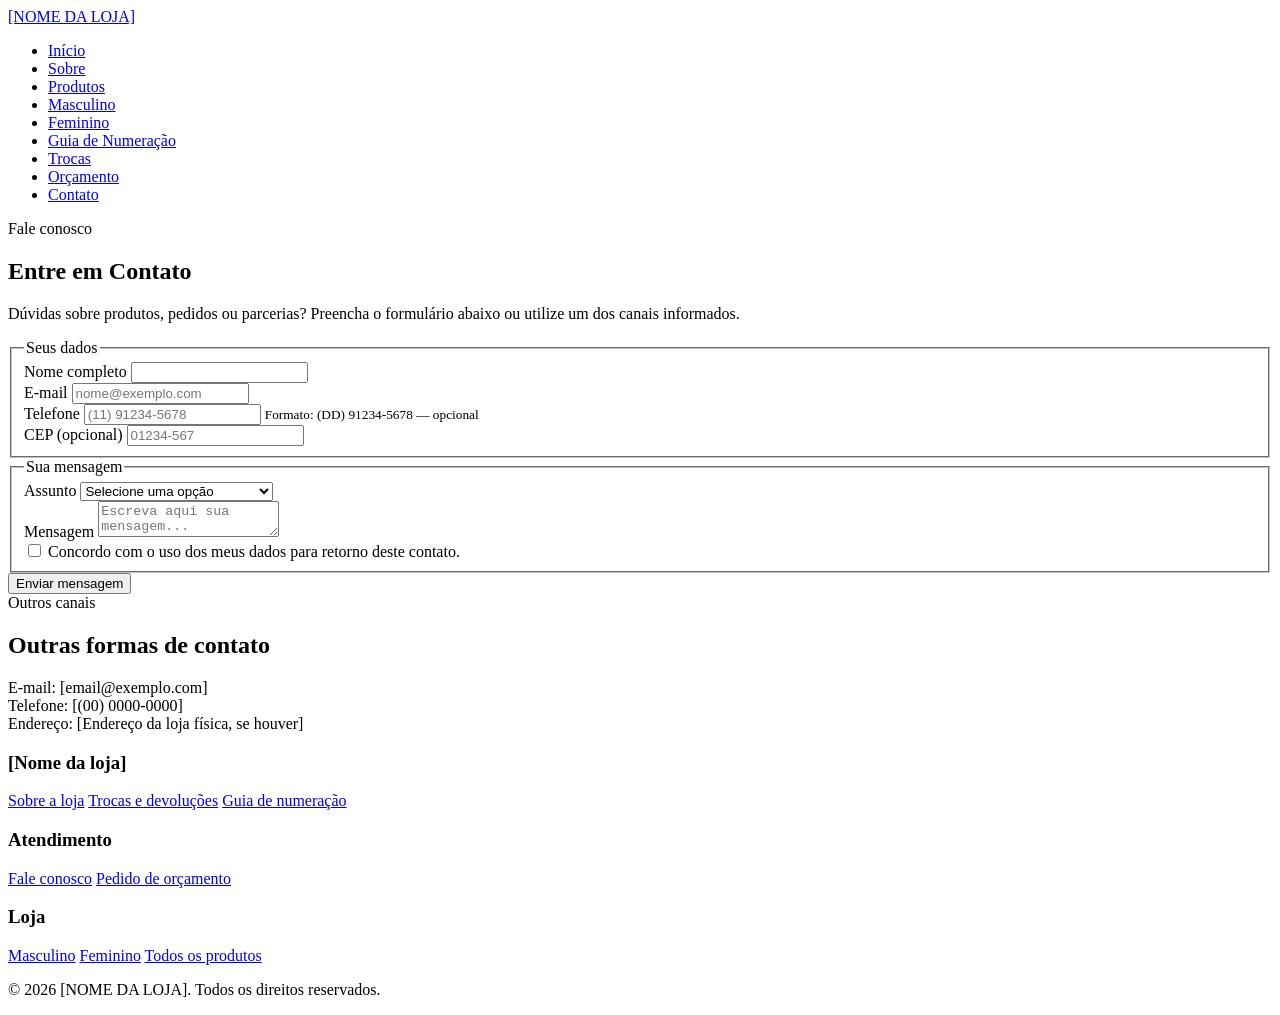
==== contato.html @ acfb361a "Add files via upload" ====
<!DOCTYPE html>
<html lang="pt-BR">
<head>
  <meta charset="UTF-8">
  <meta name="viewport" content="width=device-width, initial-scale=1.0">
  <title>Contato — [NOME DA LOJA]</title>
  <meta name="description" content="Fale com a equipe da [NOME DA LOJA].">
  <link rel="stylesheet" href="css/style.css">
</head>
<body>

  <header>
    <div class="header-conteudo">
      <a href="index.html" class="logo">[NOME DA LOJA]</a>
      <nav aria-label="Navegação principal">
        <ul>
          <li><a href="index.html">Início</a></li>
          <li><a href="sobre.html">Sobre</a></li>
          <li><a href="produtos.html">Produtos</a></li>
          <li><a href="masculino.html">Masculino</a></li>
          <li><a href="feminino.html">Feminino</a></li>
          <li><a href="guia-de-numeracao.html">Guia de Numeração</a></li>
          <li><a href="trocas-e-devolucoes.html">Trocas</a></li>
          <li><a href="orcamento.html">Orçamento</a></li>
          <li><a href="contato.html" aria-current="page">Contato</a></li>
        </ul>
      </nav>
    </div>
  </header>

  <main>
    <section aria-labelledby="titulo-contato">
      <span class="eyebrow">Fale conosco</span>
      <h1 id="titulo-contato">Entre em Contato</h1>
      <p>Dúvidas sobre produtos, pedidos ou parcerias? Preencha o formulário
        abaixo ou utilize um dos canais informados.</p>

      <form action="#" method="post" novalidate>

        <fieldset>
          <legend>Seus dados</legend>

          <div class="campo">
            <label for="nome-contato">Nome completo</label>
            <input type="text" id="nome-contato" name="nome" required minlength="3" maxlength="80" autocomplete="name">
          </div>

          <div class="campo">
            <label for="email-contato">E-mail</label>
            <input type="email" id="email-contato" name="email" required autocomplete="email" placeholder="nome@exemplo.com">
          </div>

          <div class="campo">
            <label for="telefone-contato">Telefone</label>
            <input type="tel" id="telefone-contato" name="telefone"
                   pattern="\(\d{2}\)\s?\d{4,5}-\d{4}"
                   placeholder="(11) 91234-5678"
                   autocomplete="tel">
            <small class="ajuda">Formato: (DD) 91234-5678 — opcional</small>
          </div>

          <div class="campo">
            <label for="cep-contato">CEP (opcional)</label>
            <input type="text" id="cep-contato" name="cep"
                   pattern="\d{5}-?\d{3}"
                   placeholder="01234-567"
                   autocomplete="postal-code">
          </div>
        </fieldset>

        <fieldset>
          <legend>Sua mensagem</legend>

          <div class="campo">
            <label for="assunto">Assunto</label>
            <select id="assunto" name="assunto" required>
              <option value="" selected disabled>Selecione uma opção</option>
              <option value="duvida">Dúvida sobre produto</option>
              <option value="pedido">Acompanhamento de pedido</option>
              <option value="troca">Troca ou devolução</option>
              <option value="outro">Outro assunto</option>
            </select>
          </div>

          <div class="campo">
            <label for="mensagem-contato">Mensagem</label>
            <textarea id="mensagem-contato" name="mensagem" required minlength="10" maxlength="500"
              placeholder="Escreva aqui sua mensagem..."></textarea>
          </div>

          <div class="campo">
            <label>
              <input type="checkbox" id="aceite" name="aceite" required style="width:auto; display:inline-block;">
              Concordo com o uso dos meus dados para retorno deste contato.
            </label>
          </div>
        </fieldset>

        <button type="submit" class="btn btn-primario">Enviar mensagem</button>
      </form>
    </section>

    <section aria-labelledby="titulo-canais">
      <span class="eyebrow">Outros canais</span>
      <h2 id="titulo-canais">Outras formas de contato</h2>
      <p>E-mail: [email@exemplo.com]<br>
        Telefone: [(00) 0000-0000]<br>
        Endereço: [Endereço da loja física, se houver]</p>
    </section>
  </main>

  <footer>
    <div class="footer-conteudo">
      <div>
        <h3>[Nome da loja]</h3>
        <a href="sobre.html">Sobre a loja</a>
        <a href="trocas-e-devolucoes.html">Trocas e devoluções</a>
        <a href="guia-de-numeracao.html">Guia de numeração</a>
      </div>
      <div>
        <h3>Atendimento</h3>
        <a href="contato.html">Fale conosco</a>
        <a href="orcamento.html">Pedido de orçamento</a>
      </div>
      <div>
        <h3>Loja</h3>
        <a href="masculino.html">Masculino</a>
        <a href="feminino.html">Feminino</a>
        <a href="produtos.html">Todos os produtos</a>
      </div>
    </div>
    <p class="footer-copy">&copy; 2026 [NOME DA LOJA]. Todos os direitos reservados.</p>
  </footer>

</body>
</html>
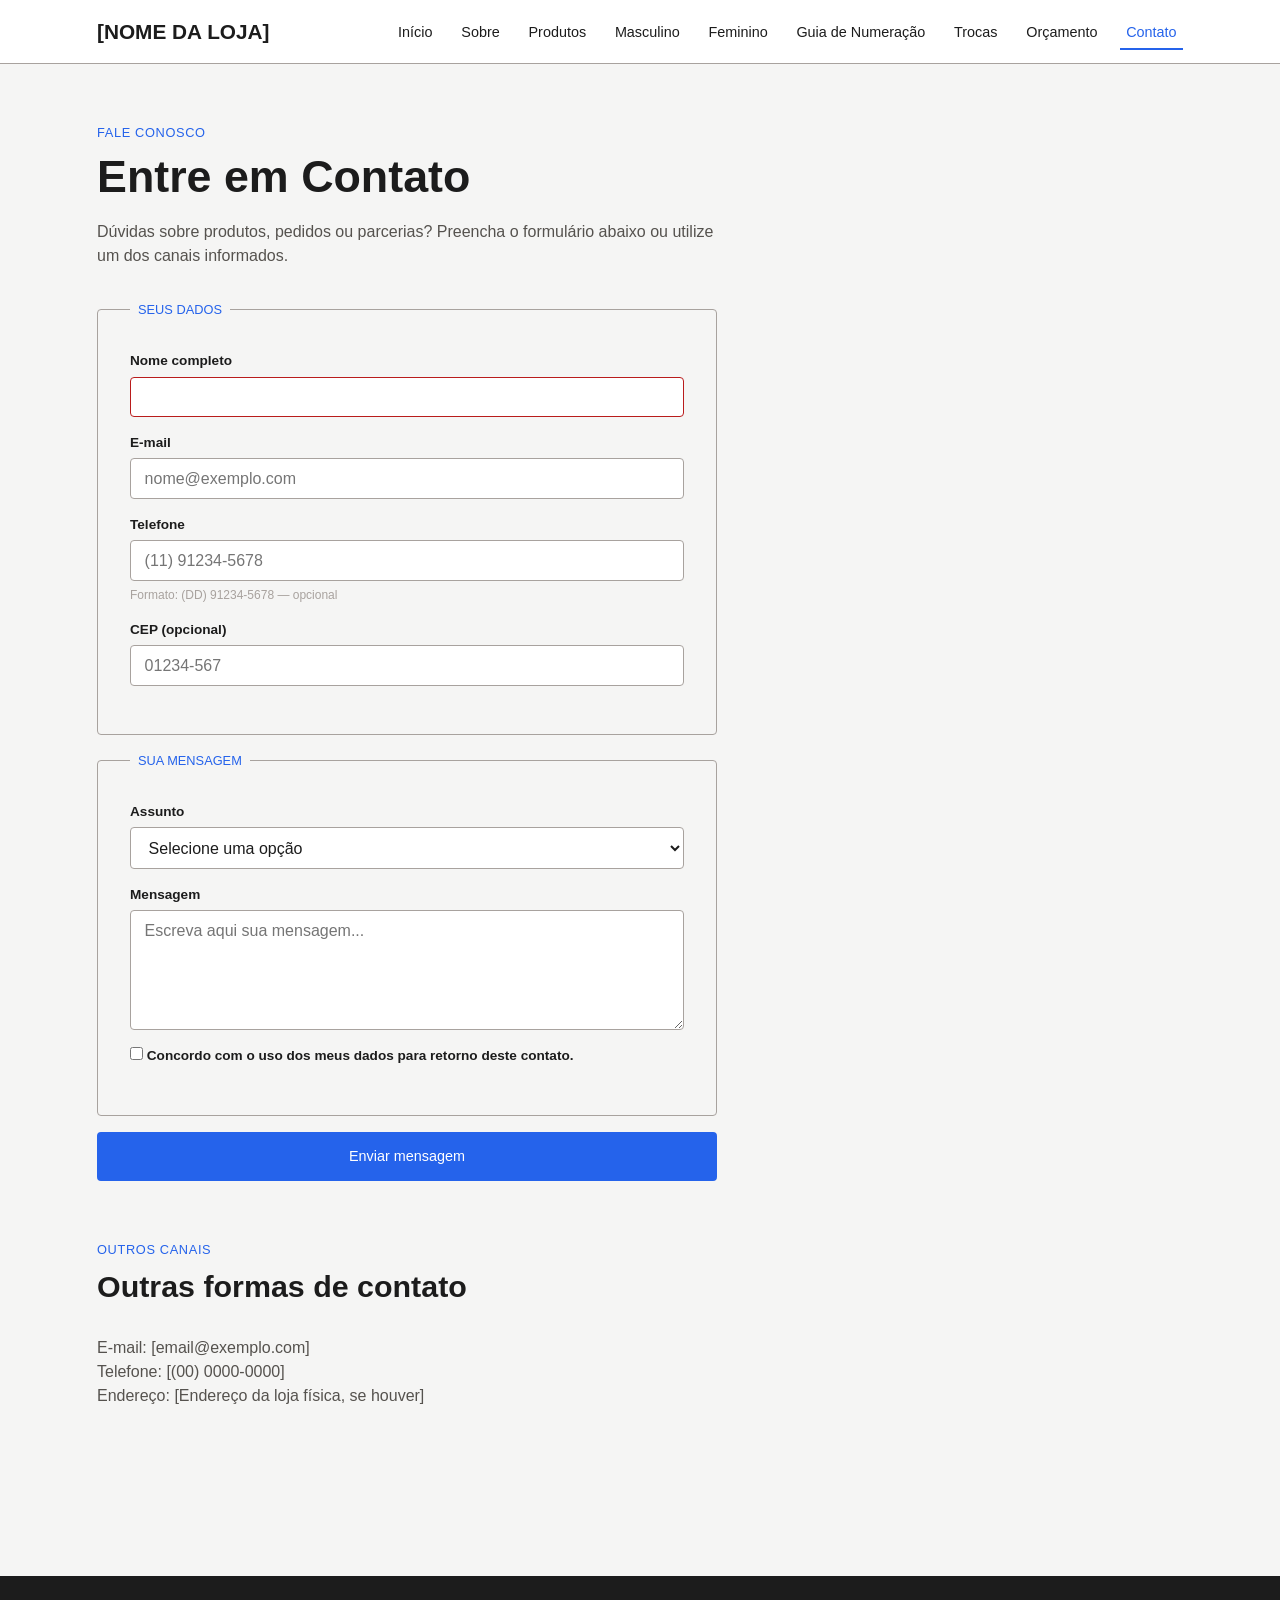
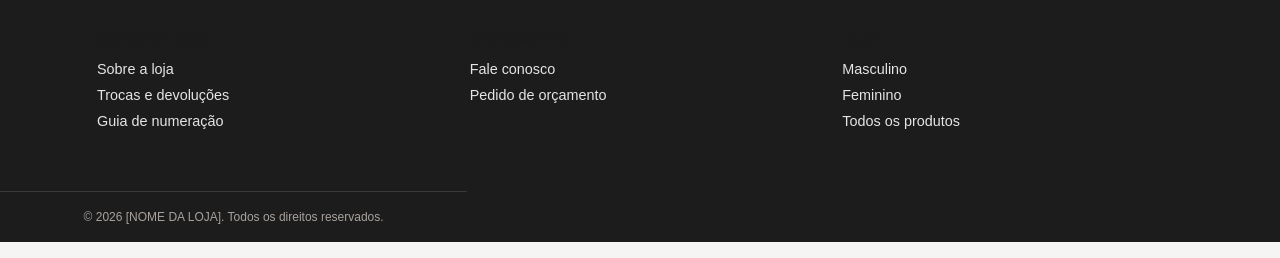
==== commit f9bcbde2: "Update contato.html" ====
--- a/contato.html
+++ b/contato.html
@@ -5,7 +5,7 @@
   <meta name="viewport" content="width=device-width, initial-scale=1.0">
   <title>Contato — [NOME DA LOJA]</title>
   <meta name="description" content="Fale com a equipe da [NOME DA LOJA].">
-  <link rel="stylesheet" href="css/style.css">
+  <link rel="stylesheet" href="style.css">
 </head>
 <body>
 
--- a/style.css
+++ b/style.css
@@ -0,0 +1,477 @@
+/* ============================================================
+   style.css — CSS único e principal do site
+   Substitua as variáveis de cor/fonte em :root pela identidade
+   visual real da loja. O restante do arquivo não precisa mudar.
+
+   Organização:
+   1. Reset/base
+   2. Variáveis (EDITAR AQUI a identidade visual)
+   3. Layout global (header, nav, main, footer)
+   4. Tipografia
+   5. Componentes (botões, cards, tabelas, formulários, mídia)
+   6. Utilitários
+   7. Responsividade
+   ============================================================ */
+
+/* ------------------------------------------------------------
+   1. RESET / BASE
+   ------------------------------------------------------------ */
+*, *::before, *::after {
+  box-sizing: border-box;
+  margin: 0;
+  padding: 0;
+}
+
+img, video {
+  max-width: 100%;
+  display: block;
+}
+
+a {
+  color: inherit;
+  text-decoration: none;
+}
+
+ul {
+  list-style: none;
+}
+
+button {
+  font: inherit;
+  cursor: pointer;
+}
+
+/* ------------------------------------------------------------
+   2. VARIÁVEIS — troque pela identidade visual real da loja
+   ------------------------------------------------------------ */
+:root {
+  /* Paleta (placeholder neutro — substituir) */
+  --cor-fundo: #F5F5F4;
+  --cor-fundo-alt: #E7E5E4;
+  --cor-texto: #1C1C1C;
+  --cor-texto-suave: #55524E;
+  --cor-borda: #A8A29E;
+  --cor-primaria: #2563EB;
+  --cor-primaria-escura: #1D4ED8;
+  --cor-sucesso: #15803D;
+  --cor-branco: #FFFFFF;
+
+  /* Tipografia (placeholder — substituir pela fonte da marca) */
+  --fonte-titulo: Arial, Helvetica, sans-serif;
+  --fonte-corpo: Arial, Helvetica, sans-serif;
+  --fonte-mono: "Courier New", monospace;
+
+  /* Espaçamento */
+  --espaco-xs: 0.5rem;
+  --espaco-sm: 1rem;
+  --espaco-md: 2rem;
+  --espaco-lg: 3.5rem;
+
+  /* Layout */
+  --largura-maxima: 1150px;
+  --raio-borda: 4px;
+}
+
+/* ------------------------------------------------------------
+   3. LAYOUT GLOBAL
+   ------------------------------------------------------------ */
+body {
+  font-family: var(--fonte-corpo);
+  background-color: var(--cor-fundo);
+  color: var(--cor-texto);
+  line-height: 1.5;
+}
+
+header {
+  background-color: var(--cor-branco);
+  border-bottom: 1px solid var(--cor-borda);
+}
+
+.header-conteudo {
+  max-width: var(--largura-maxima);
+  margin: 0 auto;
+  display: flex;
+  align-items: center;
+  justify-content: space-between;
+  padding: var(--espaco-sm) var(--espaco-md);
+  flex-wrap: wrap;
+  gap: var(--espaco-sm);
+}
+
+.logo {
+  font-family: var(--fonte-titulo);
+  font-weight: bold;
+  font-size: 1.3rem;
+}
+
+nav ul {
+  display: flex;
+  gap: var(--espaco-sm);
+  flex-wrap: wrap;
+}
+
+nav a {
+  font-size: 0.9rem;
+  padding: var(--espaco-xs) 0.4rem;
+  border-bottom: 2px solid transparent;
+}
+
+nav a:hover,
+nav a:focus-visible,
+nav a[aria-current="page"] {
+  border-bottom-color: var(--cor-primaria);
+  color: var(--cor-primaria);
+}
+
+main {
+  max-width: var(--largura-maxima);
+  margin: 0 auto;
+  padding: var(--espaco-lg) var(--espaco-md);
+}
+
+footer {
+  background-color: var(--cor-texto);
+  color: var(--cor-fundo-alt);
+  margin-top: var(--espaco-lg);
+}
+
+.footer-conteudo {
+  max-width: var(--largura-maxima);
+  margin: 0 auto;
+  padding: var(--espaco-lg) var(--espaco-md);
+  display: grid;
+  grid-template-columns: repeat(3, 1fr);
+  gap: var(--espaco-md);
+}
+
+.footer-conteudo h3 {
+  font-size: 0.85rem;
+  text-transform: uppercase;
+  margin-bottom: var(--espaco-xs);
+}
+
+.footer-conteudo a {
+  display: block;
+  font-size: 0.9rem;
+  padding: 0.15rem 0;
+  color: var(--cor-fundo-alt);
+}
+
+.footer-conteudo a:hover {
+  text-decoration: underline;
+}
+
+.footer-copy {
+  text-align: center;
+  font-size: 0.75rem;
+  padding: var(--espaco-sm);
+  border-top: 1px solid #3a3a3a;
+  color: var(--cor-borda);
+}
+
+/* ------------------------------------------------------------
+   4. TIPOGRAFIA
+   ------------------------------------------------------------ */
+h1, h2, h3 {
+  font-family: var(--fonte-titulo);
+  line-height: 1.2;
+  color: var(--cor-texto);
+}
+
+h1 { font-size: clamp(1.9rem, 4vw, 2.8rem); margin-bottom: var(--espaco-sm); }
+h2 { font-size: clamp(1.4rem, 3vw, 1.9rem); margin-bottom: var(--espaco-md); }
+h3 { font-size: 1.1rem; margin-bottom: 0.3rem; }
+
+p {
+  color: var(--cor-texto-suave);
+  max-width: 70ch;
+  margin-bottom: var(--espaco-sm);
+}
+
+.eyebrow {
+  text-transform: uppercase;
+  font-size: 0.8rem;
+  letter-spacing: 0.05em;
+  color: var(--cor-primaria);
+  display: inline-block;
+  margin-bottom: var(--espaco-xs);
+}
+
+/* ------------------------------------------------------------
+   5. COMPONENTES
+   ------------------------------------------------------------ */
+
+/* Botões */
+.btn {
+  display: inline-block;
+  font-size: 0.9rem;
+  padding: 0.75rem 1.5rem;
+  border: 2px solid var(--cor-texto);
+  border-radius: var(--raio-borda);
+  background-color: transparent;
+  color: var(--cor-texto);
+}
+
+.btn:hover, .btn:focus-visible {
+  background-color: var(--cor-texto);
+  color: var(--cor-branco);
+}
+
+.btn-primario {
+  background-color: var(--cor-primaria);
+  border-color: var(--cor-primaria);
+  color: var(--cor-branco);
+}
+
+.btn-primario:hover, .btn-primario:focus-visible {
+  background-color: var(--cor-primaria-escura);
+  border-color: var(--cor-primaria-escura);
+}
+
+/* Card de produto */
+.card-produto {
+  background-color: var(--cor-branco);
+  border: 1px solid var(--cor-borda);
+  border-radius: var(--raio-borda);
+  overflow: hidden;
+  display: flex;
+  flex-direction: column;
+}
+
+.card-produto .imagem-produto {
+  aspect-ratio: 4 / 3;
+  background-color: var(--cor-fundo-alt);
+  display: flex;
+  align-items: center;
+  justify-content: center;
+  color: var(--cor-borda);
+  font-size: 0.8rem;
+  text-align: center;
+  padding: var(--espaco-sm);
+}
+
+.card-produto .info-produto {
+  padding: var(--espaco-sm);
+  border-top: 1px solid var(--cor-borda);
+}
+
+.card-produto .marca {
+  font-size: 0.75rem;
+  text-transform: uppercase;
+  color: var(--cor-borda);
+}
+
+.card-produto .preco {
+  font-family: var(--fonte-mono);
+  font-size: 1.25rem;
+  color: var(--cor-sucesso);
+  margin: 0.3rem 0;
+}
+
+.grid-produtos {
+  display: grid;
+  grid-template-columns: repeat(auto-fit, minmax(220px, 1fr));
+  gap: var(--espaco-md);
+  margin-top: var(--espaco-md);
+}
+
+/* Categorias em destaque */
+.grid-categorias {
+  display: grid;
+  grid-template-columns: repeat(3, 1fr);
+  gap: var(--espaco-sm);
+  margin-top: var(--espaco-md);
+}
+
+.categoria-tile {
+  background-color: var(--cor-texto);
+  color: var(--cor-branco);
+  aspect-ratio: 1;
+  display: flex;
+  align-items: flex-end;
+  padding: var(--espaco-md);
+  border-radius: var(--raio-borda);
+}
+
+.categoria-tile:hover {
+  opacity: 0.9;
+}
+
+/* Hero */
+.hero {
+  display: grid;
+  grid-template-columns: 1.2fr 1fr;
+  gap: var(--espaco-lg);
+  align-items: center;
+  padding-bottom: var(--espaco-lg);
+  border-bottom: 1px solid var(--cor-borda);
+}
+
+.imagem-placeholder {
+  background-color: var(--cor-fundo-alt);
+  border: 1px dashed var(--cor-borda);
+  aspect-ratio: 1;
+  display: flex;
+  align-items: center;
+  justify-content: center;
+  color: var(--cor-borda);
+  text-align: center;
+  padding: var(--espaco-md);
+}
+
+/* Tabelas */
+table {
+  width: 100%;
+  border-collapse: collapse;
+  margin-top: var(--espaco-md);
+  font-size: 0.95rem;
+}
+
+caption {
+  text-align: left;
+  text-transform: uppercase;
+  font-size: 0.8rem;
+  color: var(--cor-borda);
+  margin-bottom: var(--espaco-xs);
+}
+
+th, td {
+  text-align: left;
+  padding: 0.7rem 0.9rem;
+  border-bottom: 1px solid var(--cor-borda);
+}
+
+th {
+  text-transform: uppercase;
+  font-size: 0.75rem;
+  background-color: var(--cor-fundo-alt);
+}
+
+tbody tr:hover {
+  background-color: var(--cor-fundo-alt);
+}
+
+/* Formulários */
+form {
+  max-width: 620px;
+  margin-top: var(--espaco-md);
+  display: flex;
+  flex-direction: column;
+  gap: var(--espaco-sm);
+}
+
+fieldset {
+  border: 1px solid var(--cor-borda);
+  border-radius: var(--raio-borda);
+  padding: var(--espaco-md);
+}
+
+legend {
+  text-transform: uppercase;
+  font-size: 0.8rem;
+  padding: 0 var(--espaco-xs);
+  color: var(--cor-primaria);
+}
+
+.campo {
+  display: flex;
+  flex-direction: column;
+  gap: 0.3rem;
+  margin-bottom: var(--espaco-sm);
+}
+
+label {
+  font-size: 0.85rem;
+  font-weight: bold;
+}
+
+input, select, textarea {
+  font-family: var(--fonte-corpo);
+  font-size: 1rem;
+  padding: 0.65rem 0.85rem;
+  border: 1px solid var(--cor-borda);
+  border-radius: var(--raio-borda);
+  background-color: var(--cor-branco);
+  color: var(--cor-texto);
+}
+
+input:focus-visible, select:focus-visible, textarea:focus-visible {
+  outline: 2px solid var(--cor-primaria);
+  outline-offset: 1px;
+}
+
+input:invalid:not(:placeholder-shown) {
+  border-color: #B91C1C;
+}
+
+textarea {
+  resize: vertical;
+  min-height: 120px;
+}
+
+small.ajuda {
+  font-size: 0.75rem;
+  color: var(--cor-borda);
+}
+
+/* Mídia (áudio/vídeo) */
+.midia-wrapper {
+  margin: var(--espaco-md) 0;
+  border: 1px solid var(--cor-borda);
+  padding: var(--espaco-sm);
+  border-radius: var(--raio-borda);
+  background-color: var(--cor-fundo-alt);
+}
+
+.midia-wrapper figcaption {
+  font-size: 0.75rem;
+  color: var(--cor-texto-suave);
+  margin-top: var(--espaco-xs);
+}
+
+audio {
+  width: 100%;
+}
+
+/* Seções / artigos */
+section {
+  margin-bottom: var(--espaco-lg);
+}
+
+article + article {
+  margin-top: var(--espaco-md);
+  padding-top: var(--espaco-md);
+  border-top: 1px solid var(--cor-borda);
+}
+
+/* ------------------------------------------------------------
+   6. UTILITÁRIOS
+   ------------------------------------------------------------ */
+.text-primaria { color: var(--cor-primaria); }
+
+.sr-only {
+  position: absolute;
+  width: 1px;
+  height: 1px;
+  overflow: hidden;
+  clip: rect(0, 0, 0, 0);
+  white-space: nowrap;
+}
+
+/* ------------------------------------------------------------
+   7. RESPONSIVIDADE
+   ------------------------------------------------------------ */
+@media (max-width: 900px) {
+  .hero { grid-template-columns: 1fr; }
+  .footer-conteudo { grid-template-columns: 1fr 1fr; }
+}
+
+@media (max-width: 640px) {
+  .header-conteudo { flex-direction: column; align-items: flex-start; }
+  .grid-categorias { grid-template-columns: 1fr; }
+  .footer-conteudo { grid-template-columns: 1fr; text-align: center; }
+}
+
+@media (prefers-reduced-motion: reduce) {
+  * { transition: none !important; }
+}
